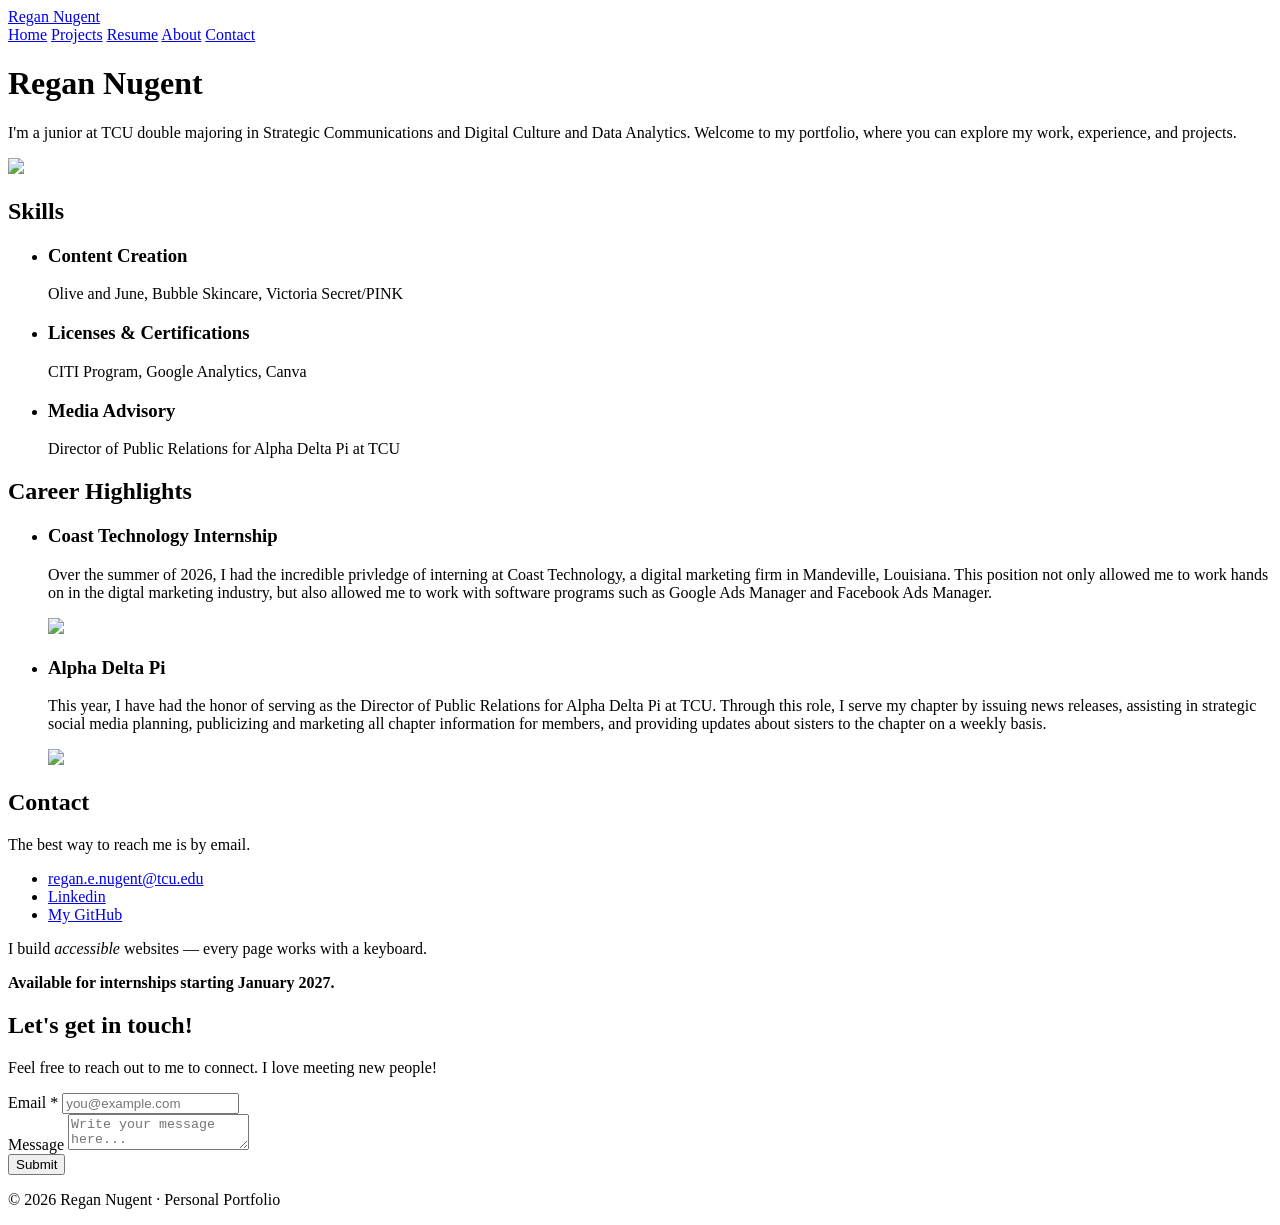
==== projects/project1-original/index.html @ 70a26615 "Create index.html" ====
<!DOCTYPE html>
<html lang="en">
<head>
    <link rel="stylesheet" href="css/styles.css">
    <meta charset="UTF-8">
    <meta name="viewport" content="width=device-width, initial-scale=1.0">
    <title>Regan Nugent</title>
</head>

<nav class="nav-container">
    <a href="index.html" class="logo">Regan Nugent</a>
    <div class="nav-links">
        <a href="index.html">Home</a>
        <a href="projects.html">Projects</a>
        <a href="resume.html">Resume</a>
        <a href="about.html">About</a>
        <a href="index.html#contact">Contact</a>
    
    </div>
</nav>

<header>
    <div class="header-text">
        <h1>Regan Nugent</h1>
        <p>I'm a junior at TCU double majoring in Strategic Communications and Digital Culture and Data Analytics. Welcome to my portfolio, where you can explore my work, experience, and projects.</p>
    </div>
    <div class="header-pic">
        <img src="images/IMG_5962.JPG">
    </div>
</header>

<section>
    <main>
        <section id="skills">
    <h2>Skills</h2>
    <ul class="skills-grid">
        <li class="skill-card">
            <h3>Content Creation</h3>
            <p>Olive and June, Bubble Skincare, Victoria Secret/PINK</p>
        </li>
        <li class="skill-card">
            <h3>Licenses & Certifications</h3>
            <p>CITI Program, Google Analytics, Canva</p>
        </li>
         <li class="skill-card">
            <h3>Media Advisory</h3>
            <p>Director of Public Relations for Alpha Delta Pi at TCU</p>
        </li>
    </ul>
</section>

<section id="career-highlights">
    <h2>Career Highlights</h2>

    <div class="highlights-row">
        <ul class="project-list">
            <li class="project-card">
                <h3>Coast Technology Internship</h3>
                <p>Over the summer of 2026, I had the incredible privledge of interning at Coast Technology, a digital marketing firm in Mandeville, Louisiana. This position not only allowed me to work hands on in the digtal marketing industry, but also allowed me to work with software programs such as Google Ads Manager and Facebook Ads Manager. </p>
                <div class="header-pic">
                    <img src= "images/Coast-Technology-feature.png">
            </li>
        </ul>

        <ul class="project-list">
            <li class="project-card">
                <h3>Alpha Delta Pi</h3>
                <p>This year, I have had the honor of serving as the Director of Public Relations for Alpha Delta Pi at TCU. Through this role, I serve my chapter by issuing news releases, assisting in strategic social media planning, publicizing and marketing all chapter information for members, and providing updates about sisters to the chapter on a weekly basis.</p>
                <div class="header-pic">
                    <img src="images/ADPi.jpg">
                </div>
            </li>
        </ul>
    </div>
</section>

<section id="contact">
    <h2>Contact</h2>
    <p>The best way to reach me is by email.</p>
    <ul>
        <li><a href="regan.e.nugent@tcu.edu">regan.e.nugent@tcu.edu</a></li>
        <li><a href="https://www.linkedin.com/in/regannugent/" target="_blank" rel="noopener">Linkedin</a></li>
        <li><a href="https://github.com/regannugent504-ui/portfolio-reganenugent" target="_blank" rel="noopener">My GitHub</a></li>
    </ul>
<p>I build <em>accessible</em> websites — every page works with a keyboard.</p>
<p><strong>Available for internships starting January 2027.</strong></p>
</section>

<section class="contact" id="contact">
    <h2>Let's get in touch!</h2>
    <p>Feel free to reach out to me to connect. I love meeting new people!</p>
    <form class="contact-form" action="https://formspree.io/f/xgaejpdp" method="POST">
        <label for="email">Email *</label>
        <input type="email" id="email" name="email" required placeholder="you@example.com">
      </div>
      <div>
        <label for="message">Message</label>
        <textarea id="message" name="message" placeholder="Write your message here..."></textarea>
      </div>
      <button type="submit">Submit</button>
    </form>
</section>
<footer>
    <p>&copy; 2026 Regan Nugent · Personal Portfolio</p>
</footer>

</body>
</html>
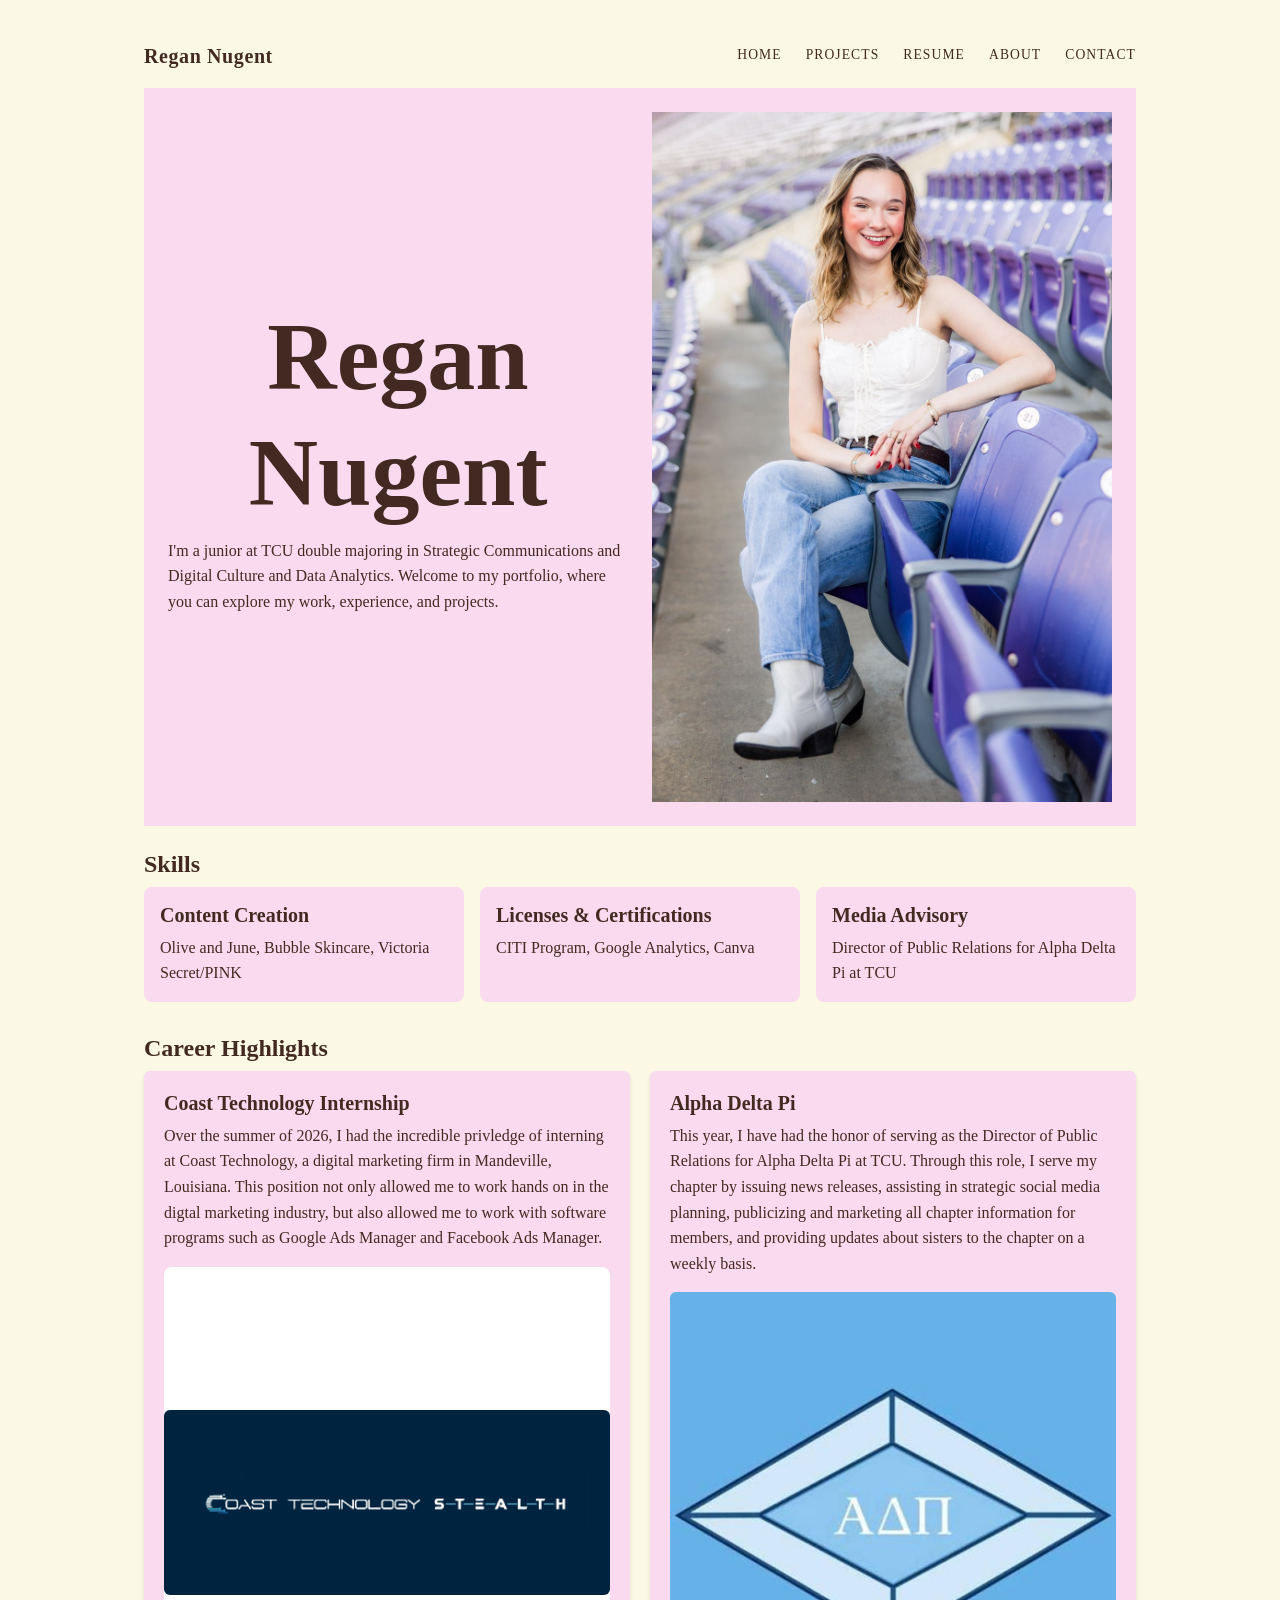
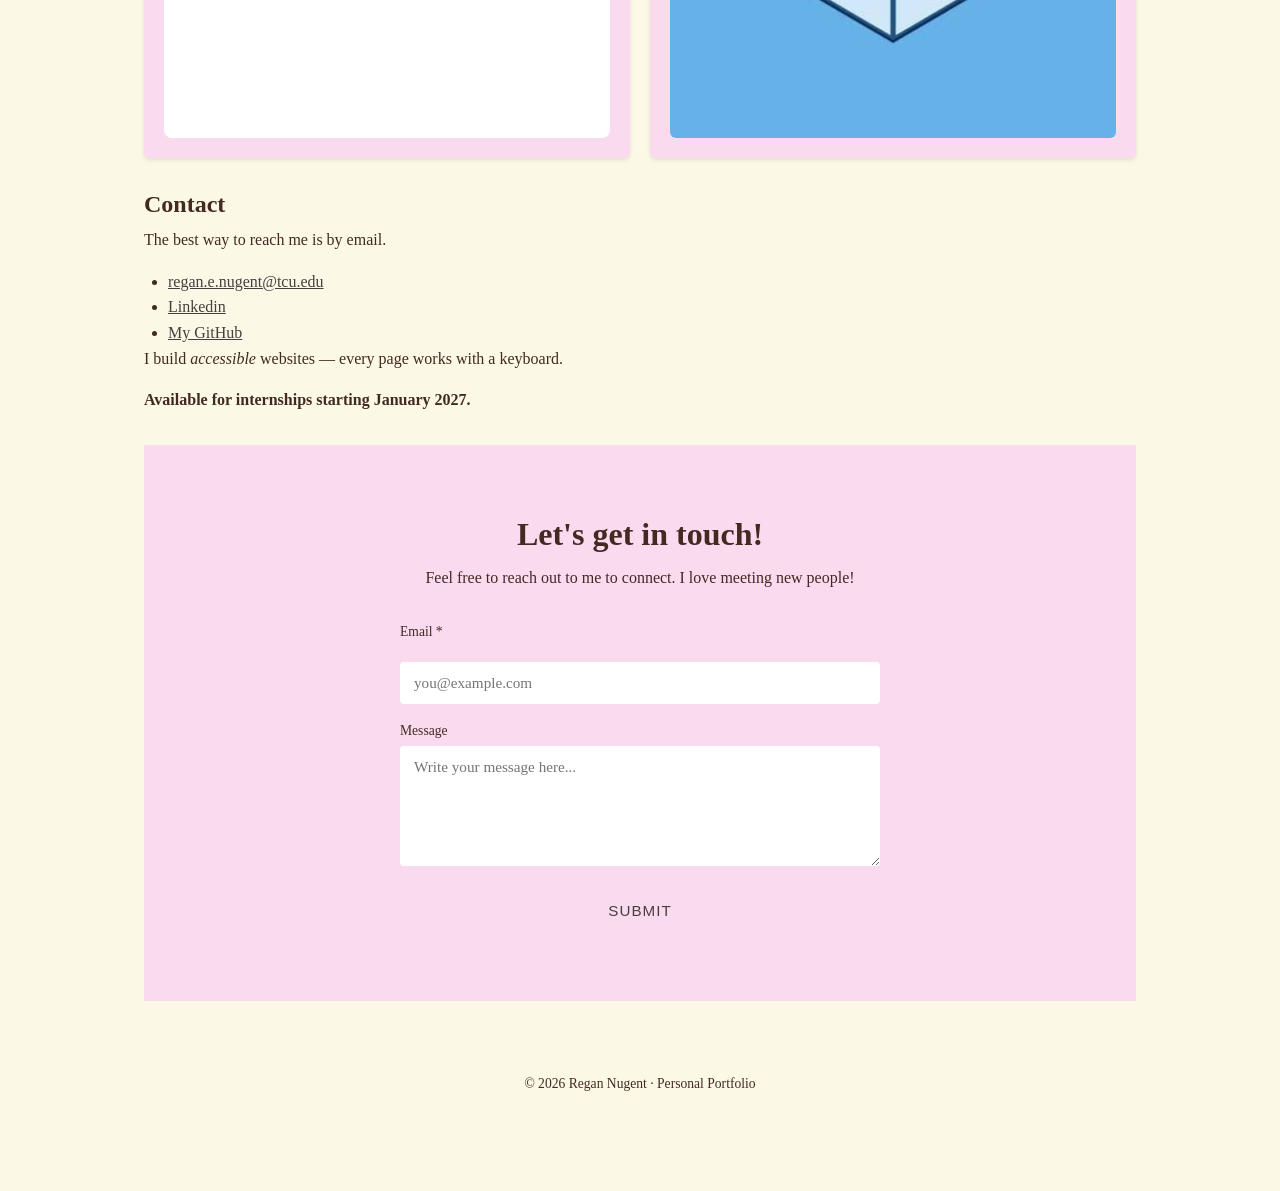
==== commit cd4ee74d: "Update index.html" ====
--- a/projects/project1-original/index.html
+++ b/projects/project1-original/index.html
@@ -78,7 +78,7 @@
     <h2>Contact</h2>
     <p>The best way to reach me is by email.</p>
     <ul>
-        <li><a href="regan.e.nugent@tcu.edu">regan.e.nugent@tcu.edu</a></li>
+        <li><a href="mailto:regan.e.nugent@tcu.edu">regan.e.nugent@tcu.edu</a></li>
         <li><a href="https://www.linkedin.com/in/regannugent/" target="_blank" rel="noopener">Linkedin</a></li>
         <li><a href="https://github.com/regannugent504-ui/portfolio-reganenugent" target="_blank" rel="noopener">My GitHub</a></li>
     </ul>
--- a/projects/project1-original/css/styles.css
+++ b/projects/project1-original/css/styles.css
@@ -0,0 +1,516 @@
+@import url('https://fonts.googleapis.com/css2?family=Inter:wght@400;600&family=Lora:wght@400;700&display=swap');
+/* ==========================
+   1. RESET
+   ========================== */
+*,
+*::before,
+*::after {
+    box-sizing: border-box;
+    margin: 0;
+    padding: 0;
+}
+
+img {
+    max-width: 100%;
+    height: auto;
+    display: block;
+}
+
+/* ==========================
+   2. DESIGN TOKENS
+   ========================== */
+:root {
+    /* Color */
+    --color-bg: #fcf8e6;
+    --color-surface: #ffffff;
+    --color-text: #422a22;
+    --color-muted: #6b7280;
+    --color-accent: #fadaee;
+
+    /* Spacing — a modular scale */
+    --space-sm: 0.5rem;
+    --space-md: 1rem;
+    --space-lg: 1.5rem;
+    --space-xl: 2rem;
+
+    /* Typography */
+    --text-base: 1rem;
+    --text-h3: 1.25rem;
+    --text-h2: 1.5rem;
+    --text-h1: 6rem ;
+    --leading-body: 1.6;
+    --leading-heading: 1.2;
+
+    /* Layout */
+    --page-width: 64rem;
+    --reading-width: 70ch;
+
+    /* Lab06 */
+    --font-display: "Georgia", "Times New Roman", serif;
+    --font-body: "Helvetica Neue", Arial, sans-serif;
+    --color-surface-alt: #fadaee;
+    --radius-md: 8px;
+
+    /* Lab07 */
+    --color-border: #e5e7eb;
+    --shadow-sm: 0 2px 4px rgba(0, 0, 0, 0.1);
+}
+
+
+/* ==========================
+   3. BASE ELEMENT STYLES
+   ========================== */
+body {
+    font-family: var(--font-stack); /* Lab06 */
+    background-color: var(--color-bg);
+    color: var(--color-text);
+    font-size: var(--text-base);
+    line-height: var(--leading-body);
+}
+
+h1 { font-size: var(--text-h1); line-height: var(--leading-heading); }
+h2 { font-size: var(--text-h2); line-height: var(--leading-heading); }
+h3 { font-size: var(--text-h3); line-height: var(--leading-heading); }
+
+h1, h2, h3 { margin-bottom: var(--space-sm); }
+p { margin-bottom: var(--space-md); }
+p:last-child { margin-bottom: 0; }
+
+a { color: var(--color-accent); }
+ul { padding-left: var(--space-lg); }
+
+a:focus-visible {
+    outline: 2px solid var(--color-accent);
+    outline-offset: 2px;
+}
+
+
+/* ==========================
+   4. LAYOUT
+   Breakpoints used in this file:
+     768px  — tablet and larger
+   (CSS variables cannot be used inside @media conditions,
+    so breakpoints are documented here instead of tokenized.)
+   ========================== */
+
+body {
+    max-width: var(--page-width);
+    margin: 0 auto;
+    padding: var(--space-lg) var(--space-md);
+}
+    /* Lab06 */
+header {
+    display: flex;
+    align-items: center;
+    gap: var(--space-lg);
+    padding: var(--space-lg);
+    background-color: var(--color-surface-alt);
+    margin-bottom: var(--space-lg);
+}
+.header-text { flex: 1; }
+.header-pic {
+    flex: 1;
+    background-color: var(--color-surface);
+    min-height: 18rem;
+    border-radius: var(--radius-md);
+    display: flex;
+    align-items: center;
+    justify-content: center;
+    color: var(--color-muted);
+}
+
+nav {
+    padding: var(--space-md) 0;
+}
+nav a {
+    color: var(--color-text);
+    text-decoration: none;
+}
+nav a:hover { color: var(--color-accent); }
+
+section { margin-bottom: var(--space-xl); }
+
+.nav-container {
+    display: flex;
+    justify-content: space-between;
+    align-items: center;
+}
+.nav-container .logo {
+  font-family: var(--font-display);
+  font-size: 1.25rem;
+  letter-spacing: 0.03em;
+  color: var(--ink);
+  text-decoration: none;
+}
+
+.nav-links { display: flex; gap: var(--space-lg); }
+.logo {
+    font-size: var(--text-h3);
+    font-weight: bold;
+    color: var(--color-text);
+    text-decoration: none;
+}
+.nav-links a {
+  color: var(--ink);
+  text-decoration: none;
+  font-size: 0.85rem;
+  letter-spacing: 0.08em;
+  text-transform: uppercase;
+  border-bottom: 1px solid transparent;
+  padding-bottom: 2px;
+  transition: border-color 0.2s ease;
+}
+.nav-links a:hover {
+  border-bottom-color: var(--accent);
+}
+
+header {
+    /* ...existing Lab 06 declarations... */
+    flex-wrap: wrap;
+}
+.header-text { flex: 1; min-width: 16rem; }
+.header-pic {
+    /* ...existing Lab 06 declarations... */
+    min-width: 16rem;
+}
+
+.nav-container {
+    /* ...existing declarations... */
+    flex-wrap: wrap;
+    gap: var(--space-md);
+}
+
+/* Lab07 */
+.skills-grid {
+    list-style: none;
+    padding-left: 0;
+    display: grid;
+    grid-template-columns: repeat(auto-fit, minmax(12rem, 1fr));
+    gap: var(--space-md);
+}
+.skill-card {
+    padding: var(--space-md);
+    background-color: var(--color-surface-alt);
+    border-radius: var(--radius-md);
+}
+
+.about {
+    display: flex;
+    flex-wrap: wrap;
+    align-items: center;
+    gap: var(--space-lg);   
+}
+.about-image { flex: 1; min-width: 16rem; }
+.about-image img { width: 100%; border-radius: var(--radius-md); }
+.about-text { flex: 2; min-width: 16rem; max-width: var(--reading-width); }
+
+
+
+.project-list {
+    list-style: none;
+    padding-left: 0;
+    display: grid;
+    grid-template-columns: 1fr;
+    gap: var(--space-lg);
+}
+@media (min-width: 768px) {
+    .project-list { grid-template-columns: 1fr 1fr; }
+    .project-card.featured { grid-column: span 2; }
+}
+
+.project-card {
+    padding: var(--space-lg);
+    background-color: var(--color-surface);
+    border: 1px solid var(--color-border);
+    border-radius: var(--radius-md);
+    box-shadow: var(--shadow-sm);
+}
+ 
+resume img {
+    max-width: 320px;
+    border: 1px solid var(--color-rule);
+    border-radius: 4 px;
+    transition: opacity var(--transition-fast);
+}
+
+resume a:hover img {
+    opacity: 0.85;
+}
+
+/* ---------- CONTACT SECTION ---------- */
+  .contact {
+    background: #fadaee;
+    padding: 70px 6%;
+    text-align: center;
+  }
+
+  .contact h2 {
+    font-size: 2rem;
+    margin: 0 0 12px;
+  }
+
+  .contact p {
+    color: var(--muted);
+    max-width: 500px;
+    margin: 0 auto 30px;
+  }
+
+  form.contact-form {
+    max-width: 480px;
+    margin: 0 auto;
+    display: flex;
+    flex-direction: column;
+    gap: 16px;
+    text-align: left;
+    
+  }
+
+  form.contact-form label {
+    font-size: 0.85rem;
+    color: var(--muted);
+    margin-bottom: 4px;
+    display: block;
+    
+  }
+
+  form.contact-form input,
+  form.contact-form textarea {
+    width: 100%;
+    padding: 12px 14px;
+    border: 1px solid var(--border);
+    border-radius: 4px;
+    font-size: 0.95rem;
+    font-family: inherit;
+    background: #fff;
+  }
+
+  form.contact-form textarea {
+    min-height: 120px;
+    resize: vertical;
+  }
+
+  form.contact-form button {
+    align-self: center;
+    padding: 12px 40px;
+    background: var(--accent);
+    color: #473f3f;
+    border: none;
+    border-radius: 4px;
+    font-size: 0.95rem;
+    text-transform: uppercase;
+    letter-spacing: 1px;
+    cursor: pointer;
+    transition: background 0.2s ease;
+  }
+
+  form.contact-form button:hover {
+    background: #d5cfcf;
+  }
+
+/* ---------- PROJECT GRID ---------- */
+  .projects {
+    display: grid;
+    grid-template-columns: repeat(auto-fit, minmax(280px, 1fr));
+    gap: 30px;
+    padding: 40px 6% 80px;
+    max-width: 1200px;
+    margin: 0 auto;
+  }
+
+  .project-card {
+    background-color: #fadaee; /* swap this hex for your shade of pink */
+    border: 1px solid var(--border);
+    border-radius: 6px;
+    overflow: hidden;
+    transition: transform 0.25s ease, box-shadow 0.25s ease;
+    cursor: pointer;
+    
+  }
+
+  .project-card:hover {
+    transform: translateY(-4px);
+    box-shadow: 0 10px 24px rgba(0,0,0,0.08);
+  }
+
+  .project-card .thumb {
+    width: 100%;
+    aspect-ratio: 4 / 3;
+    background: #d8d8d5;
+    display: flex;
+    align-items: center;
+    justify-content: center;
+    color: var(--muted);
+    font-size: 0.85rem;
+  }
+
+  .project-card .thumb img {
+    width: 100%;
+    height: 100%;
+    object-fit: cover;
+    display: block;
+
+  }
+
+  .project-card .info {
+    padding: 16px 18px;
+  }
+
+  .project-card .info .category {
+    font-size: 0.75rem;
+    text-transform: uppercase;
+    letter-spacing: 1px;
+    color: var(--muted);
+    margin: 0 0 6px;
+  }
+
+  .project-card .info h3 {
+    margin: 0;
+    font-size: 1.1rem;
+    font-weight: 600;
+  }
+project-card-link {
+  display: block;
+  text-decoration: none;
+  color: inherit;
+  padding: 1rem;
+  border-radius: 4px;
+  transition: transform 0.15s ease, box-shadow 0.15s ease;
+}
+
+.project-card-link:hover,
+.project-card-link:focus {
+  transform: translateY(-4px);
+  box-shadow: 0 4px 14px rgba(0, 0, 0, 0.08);
+}
+.projects {
+  grid-template-columns: repeat(auto-fit, minmax(280px, 1fr));
+}
+
+
+  
+  h1 {
+  text-align: center;
+}
+
+.home h1 {
+  text-align: left; /* or whatever the homepage should keep */
+}
+
+contact {
+  text-align: center;
+}
+
+.home #contact {
+  text-align: left;
+}
+.project-intro {
+  text-align: center;
+}
+/* ---------- Responsive ---------- */
+@media (max-width: 640px) {
+  .nav-container { flex-direction: column; gap: 1rem; align-items: flex-start; }
+  header { padding-top: 2rem; }
+}
+/* ---------- Footer ---------- */
+footer {
+  padding: 2.5rem 5vw;
+  border-top: 1px solid var(--line);
+  color: var(--muted);
+  font-size: 0.85rem;
+  text-align: center;
+}
+
+/* Force the two Career Highlights boxes side by side */
+.highlights-row {
+    display: flex;
+    gap: 10px; 
+    align-items: flex-start;
+}
+
+.highlights-row .project-list {
+    flex: 1;
+    margin: 0;
+}
+.highlights-row {
+    display: flex;
+    gap: 20px;
+    align-items: stretch;   /* changed from flex-start */
+}
+
+.highlights-row .project-list {
+    flex: 1;
+    margin: 0;
+    list-style: none;
+    padding: 0;
+}
+
+.highlights-row .project-card {
+    height: 100%;
+    box-sizing: border-box;
+    display: flex;
+    flex-direction: column;
+}
+
+.highlights-row .project-card .header-pic {
+    margin-top: auto;   /* pushes the image to the bottom so both cards' images line up */
+}
+
+.highlights-row .project-card img {
+    width: 100%;
+    height: 200px;          /* pick a height that fits your design */
+    object-fit: cover;      /* crops the image to fill that height without distorting */
+    display: block;
+}
+.highlights-row .project-list {
+    flex: 1;
+    margin: 0;
+    list-style: none;
+    padding: 0;
+    display: flex;           /* new */
+}
+
+.highlights-row .project-card {
+    width: 100%;              /* new — overrides any fixed width from .project-card elsewhere */
+    max-width: none;          /* new — in case a max-width is set too */
+    height: 100%;
+    box-sizing: border-box;
+    display: flex;
+    flex-direction: column;
+    padding: 20px;             /* add some breathing room inside the card */
+}
+
+.highlights-row .project-card .header-pic {
+    margin-top: auto;
+}
+
+.highlights-row .project-card img {
+    width: 100%;
+    height: 200px;
+    object-fit: contain;   /* changed from cover — shows the whole image, no cropping */
+    background-color: #f4f4f4;  /* fills empty space around the image so it doesn't look bare */
+    display: block;
+    border-radius: 6px;
+}
+.highlights-row .project-card img {
+    width: 100%;
+    height: auto;
+    display: block;
+    border-radius: 6px;
+}
+a.project-card {
+  text-decoration: none;
+  color: inherit;
+}
+#contact a {
+    color: #473f3f;
+}
+
+#contact a:hover {
+    color: #your-hover-color-here;
+}
+
+img { max-width: 100%; height: auto; }
+
+@media (max-width: 600px) {
+     /* mobile-specific overrides */
+   }
